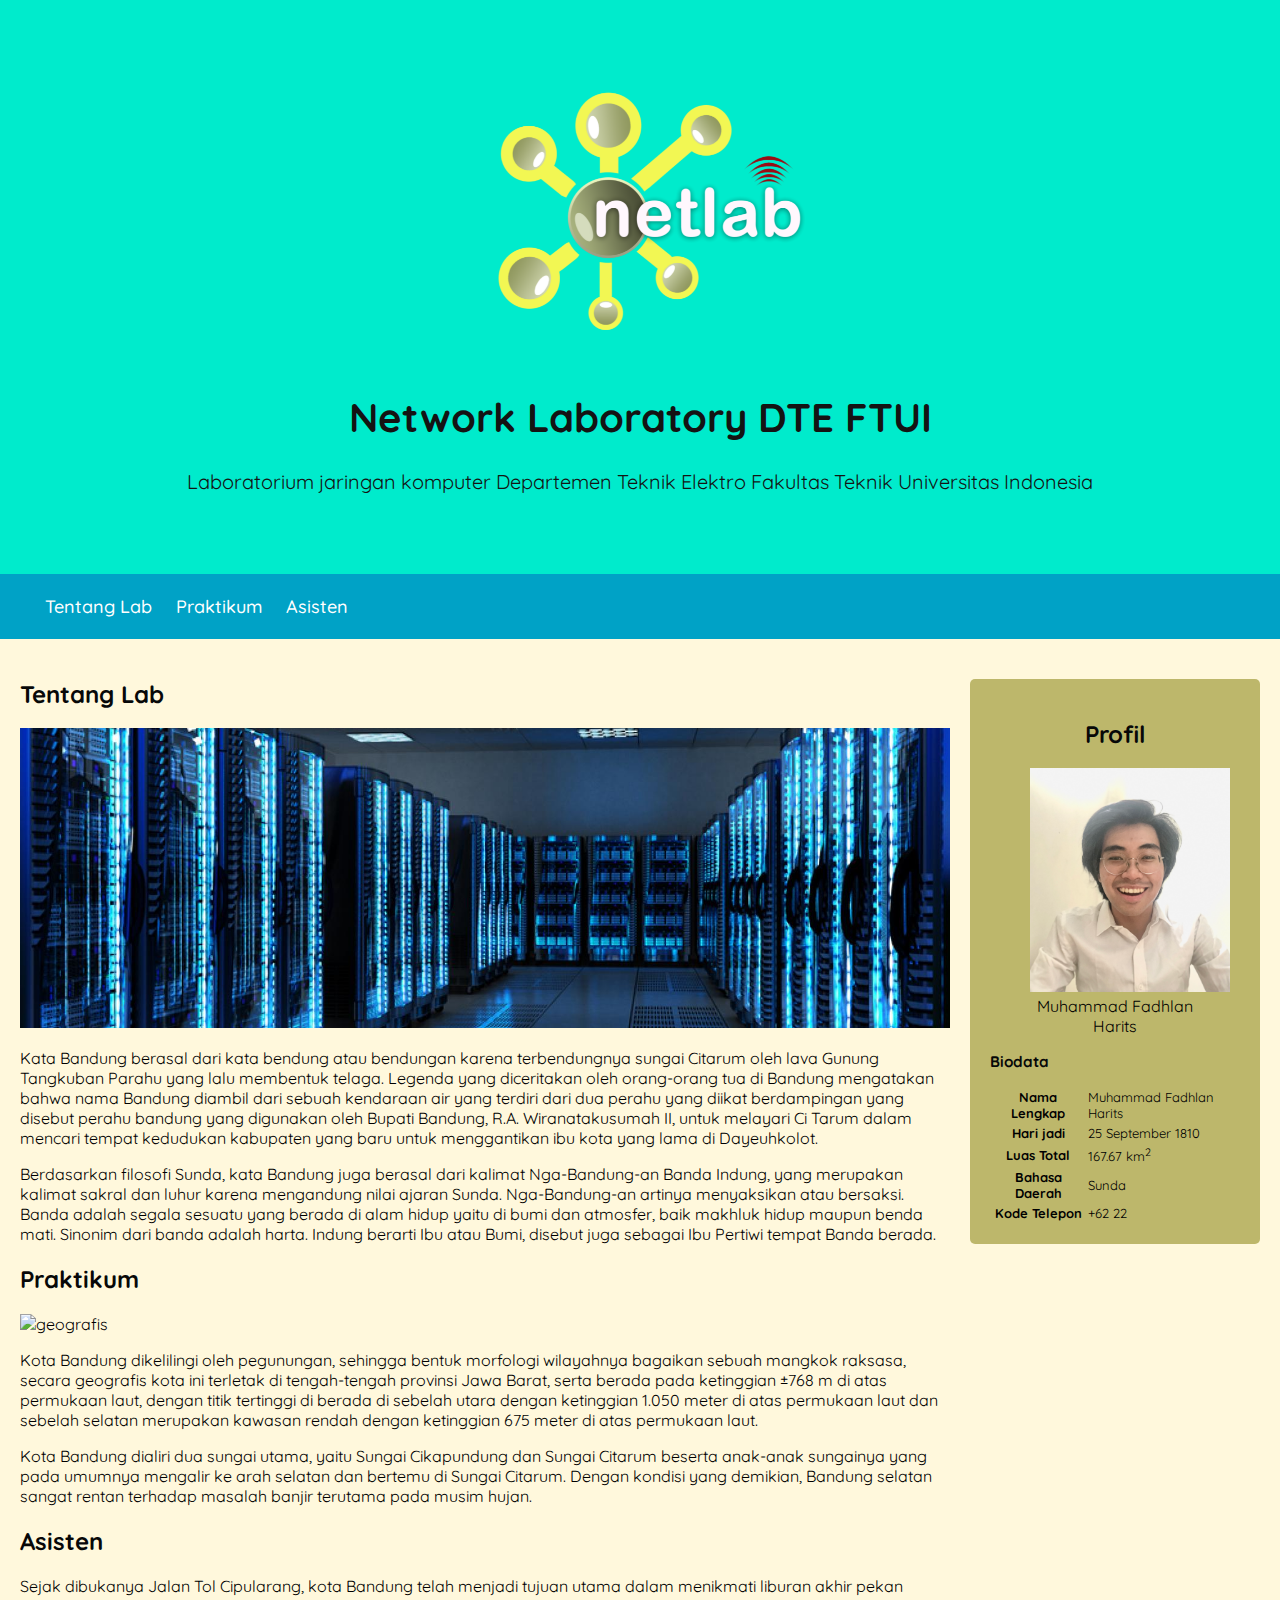
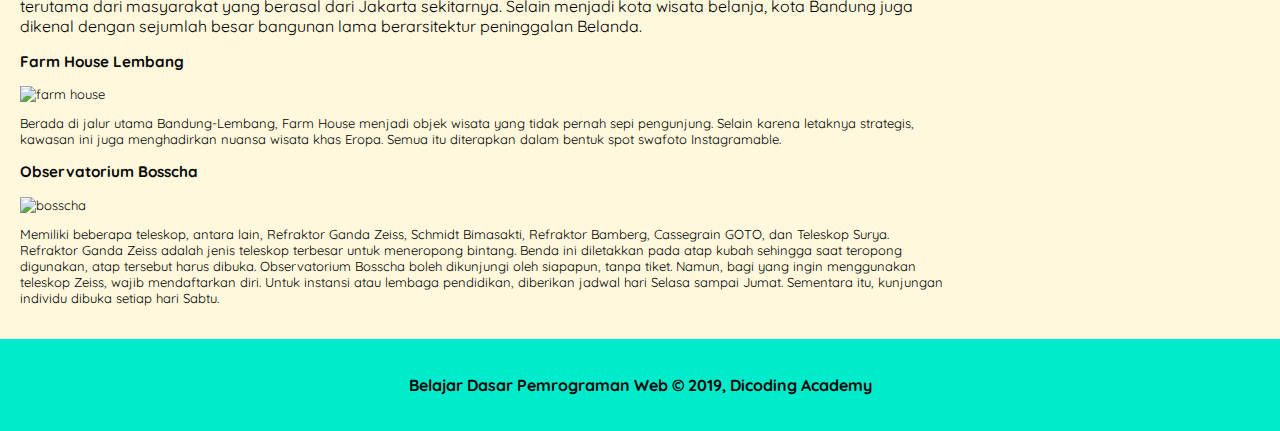
==== bangkit/ProyekWeb/index.html @ 21ee7e52 "Add files via upload" ====
<!DOCTYPE html>
<html lang="en">
<head>
    <meta charset="UTF-8">
    <meta http-equiv="X-UA-Compatible" content="IE=edge">
    <meta name="viewport" content="width=device-width, initial-scale=1.0">
    <title>Netlab</title>
    <link rel="stylesheet" href="assets/style.css">
</head>
<body>
    <header>
        <div class="jumbotron">
            <img src="assets/gambar/logo_netlab.png" alt="logo_netlab">
           <h1>Network Laboratory DTE FTUI</h1>
           <p>Laboratorium jaringan komputer Departemen Teknik Elektro Fakultas Teknik Universitas Indonesia</p>
        </div>
       <nav>
       <ul>
           <li><a href="#info">Tentang Lab</a></li>
           <li><a href="#praktikum">Praktikum</a></li>
           <li><a href="#asisten">Asisten</a></li>
       </ul> 
       </nav>
   
   </header>
   <main>
    <div id="content"> 
    
    <article id="info">
            <h2>Tentang Lab</h2>
            <img src="assets/gambar/data_center.jpg" class="featured-image" alt="praktikum">
            <p>Kata Bandung berasal dari kata bendung atau bendungan karena terbendungnya sungai Citarum oleh lava Gunung Tangkuban Parahu yang lalu membentuk telaga. Legenda yang diceritakan oleh orang-orang tua di
            Bandung mengatakan bahwa nama Bandung diambil dari sebuah kendaraan air yang terdiri dari dua perahu yang diikat berdampingan yang disebut perahu bandung yang digunakan oleh Bupati Bandung, R.A. Wiranatakusumah II, untuk melayari Ci Tarum dalam mencari tempat kedudukan kabupaten yang baru untuk
            menggantikan ibu kota yang lama di Dayeuhkolot. </p>
     
            <p>Berdasarkan filosofi Sunda, kata Bandung juga berasal dari kalimat Nga-Bandung-an Banda Indung, yang merupakan kalimat sakral dan luhur karena mengandung nilai ajaran Sunda. Nga-Bandung-an artinya menyaksikan atau bersaksi. Banda adalah segala sesuatu yang berada di alam hidup yaitu di bumi dan atmosfer, baik makhluk hidup maupun benda mati. Sinonim dari banda adalah harta. Indung berarti Ibu atau Bumi, disebut juga sebagai Ibu Pertiwi tempat Banda berada.</p> 
    </article>  
           
    <article id="praktikum" >
             <h2>Praktikum</h2>
            <img src="assets/image/geografis.jpg" class="featured-image" alt="geografis">
            <p>Kota Bandung dikelilingi oleh pegunungan, sehingga bentuk morfologi wilayahnya bagaikan sebuah mangkok raksasa, secara geografis kota ini terletak di tengah-tengah provinsi Jawa Barat, serta berada pada
            ketinggian ±768 m di atas permukaan laut, dengan titik tertinggi di berada di sebelah utara dengan ketinggian 1.050 meter di atas permukaan laut dan sebelah selatan merupakan kawasan rendah dengan ketinggian 675 meter di atas permukaan laut.</p>
     
            <p>Kota Bandung dialiri dua sungai utama, yaitu Sungai Cikapundung dan Sungai Citarum beserta anak-anak sungainya yang pada umumnya mengalir ke arah selatan dan bertemu di Sungai Citarum. Dengan kondisi yang
            demikian, Bandung selatan sangat rentan terhadap masalah banjir terutama pada musim hujan.</p>
     
    </article> 
    
    
    <article id="asisten">
        <h2>Asisten</h2>
        <p>Sejak dibukanya Jalan Tol Cipularang, kota Bandung telah menjadi tujuan utama dalam menikmati liburan akhir pekan terutama dari masyarakat yang berasal dari Jakarta sekitarnya. Selain menjadi kota wisata belanja,
        kota Bandung juga dikenal dengan sejumlah besar bangunan lama berarsitektur peninggalan Belanda.</p>
     
        <section>
            <h3>Farm House Lembang</h3>
            <img src="assets/image/farm-house.jpg" class="featured-image" alt="farm house">
            <p>Berada di jalur utama Bandung-Lembang, Farm House menjadi objek wisata yang tidak pernah sepi pengunjung. Selain karena letaknya strategis, kawasan ini juga menghadirkan nuansa wisata khas Eropa. Semua itu diterapkan dalam bentuk spot swafoto Instagramable.</p>
     
        </section>
    
        <section>
            <h3>Observatorium Bosscha</h3>
            <img src="assets/image/bosscha.jpg" class="featured-image" alt="bosscha">
            <p>Memiliki beberapa teleskop, antara lain, Refraktor Ganda Zeiss, Schmidt Bimasakti, Refraktor Bamberg, Cassegrain GOTO, dan Teleskop Surya. Refraktor Ganda Zeiss adalah jenis teleskop terbesar untuk meneropong bintang. Benda ini diletakkan pada atap kubah sehingga saat teropong digunakan, atap tersebut harus dibuka. Observatorium Bosscha boleh dikunjungi oleh siapapun, tanpa tiket. Namun, bagi yang ingin
            menggunakan teleskop Zeiss, wajib mendaftarkan diri. Untuk instansi atau lembaga pendidikan, diberikan jadwal hari Selasa sampai Jumat. Sementara itu, kunjungan individu dibuka setiap hari Sabtu.</p>
        </section>
    
    
    </article>
    
    </div>
        
    <aside>
        <article class="profile card">
            <header>
                <h2>Profil</h2>
                    <figure>
                        <img src="assets/gambar/foto_profil.JPG">
                        <figcaption>Muhammad Fadhlan Harits</figcaption>
                    </figure>
            </header>
            <section>
                <h3>Biodata</h3>
                <table>
                   <tr>
                      <th>Nama Lengkap</th>
                      <td>Muhammad Fadhlan Harits</td>
                   </tr>
                   <tr>
                      <th>Hari jadi</th>
                      <td>25 September 1810</td>
                   </tr>
                   <tr>
                      <th>Luas Total</th>
                      <td>167.67 km<sup>2</sup></td>
                   </tr>
                   <tr>
                      <th>Bahasa Daerah</th>
                      <td>Sunda</td>
                   </tr>
                      <tr>
                      <th>Kode Telepon</th>
                      <td>+62 22</td>
                   </tr>
               </table>   
            </section>
        </article>
    </aside>
    
    
    </main>
    
<footer>
    <p>Belajar Dasar Pemrograman Web &#169; 2019, Dicoding Academy</p>
</footer>
</body>
</html>
---- bangkit/ProyekWeb/assets/style.css ----
@import url('https://fonts.googleapis.com/css2?family=Quicksand:wght@400;700&display=swap');

header img {
    width: 100%;
    max-height: 300px;
    object-fit: cover;
    object-position: left;
}
body {
    font-family: 'Quicksand', sans-serif;
    margin: 0;
    padding: 0;
    background-color: cornsilk;
}

h2, h3 {
    color: #070808
}
  
 nav a {
    font-size: 18px;
    font-weight: 500;
    text-decoration: none;
    color: white;
 }
 nav a:hover {
    font-weight: bold;
 }
 
 .profile header {
    text-align: center;
 }

 footer {
    padding: 20px;
    color: rgb(7, 6, 6);
    background-color: #00ebcc;
    text-align: center;
    font-weight: bold;
 }

 .featured-image {
    width: 100%;
    max-height: 300px;
    object-fit: cover;
    object-position: center;
 }

 .profile img {
    width: 200px;
 }

 .card {
   /* box-shadow: 0 4px 8px 0 rgba(0, 0, 0, 0.2); */
    border-radius: 5px;
    padding: 20px;
   margin-top: 20px;
  /* border: 1px solid black; */
  background-color: darkkhaki;
 }

 .jumbotron {
    font-size: 20px;
    padding: 60px;
    background-color: #00ebcc;
    
    text-align: center;
    color: rgb(20, 19, 19);
 }

 nav li {
    display: inline-flex;
    list-style-type: none;
    margin-right: 20px;
 }

 nav {
    background-color: #00a2c6;
    padding: 5px;
    position: sticky;
    top: 0;
 }

 main {
    padding: 20px;
    overflow: auto;
 }

 #content {
    float: left;
    width: 75%;
 }

 aside {
    float: right;
    width: 25%;
    padding-left: 20px;
    
 }

 * {
    box-sizing: border-box;
 }

 @media screen and (max-width: 1000px) {
    #content,
    aside {
        width: 100%;
        padding: 0;
    }
 }

 header {
    display: inline;
    
 }

 section {
     font-size: small;
 }
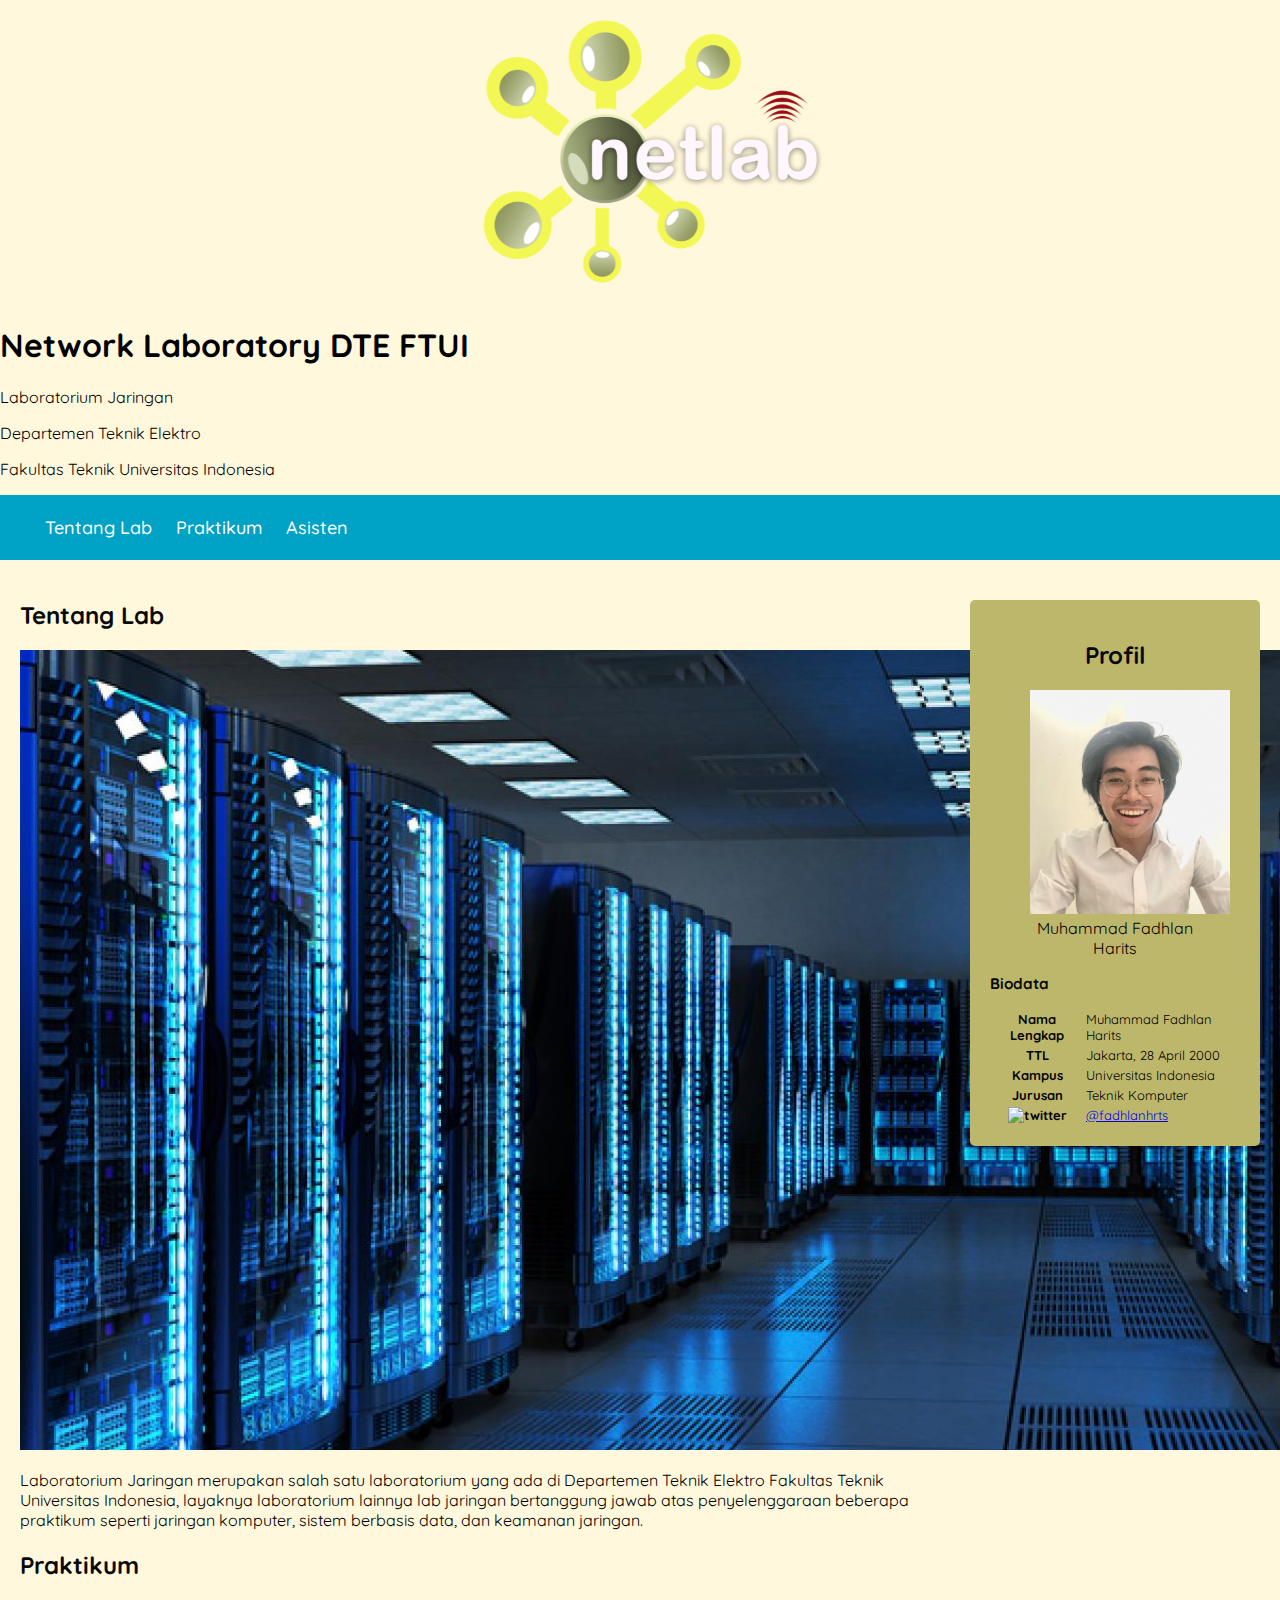
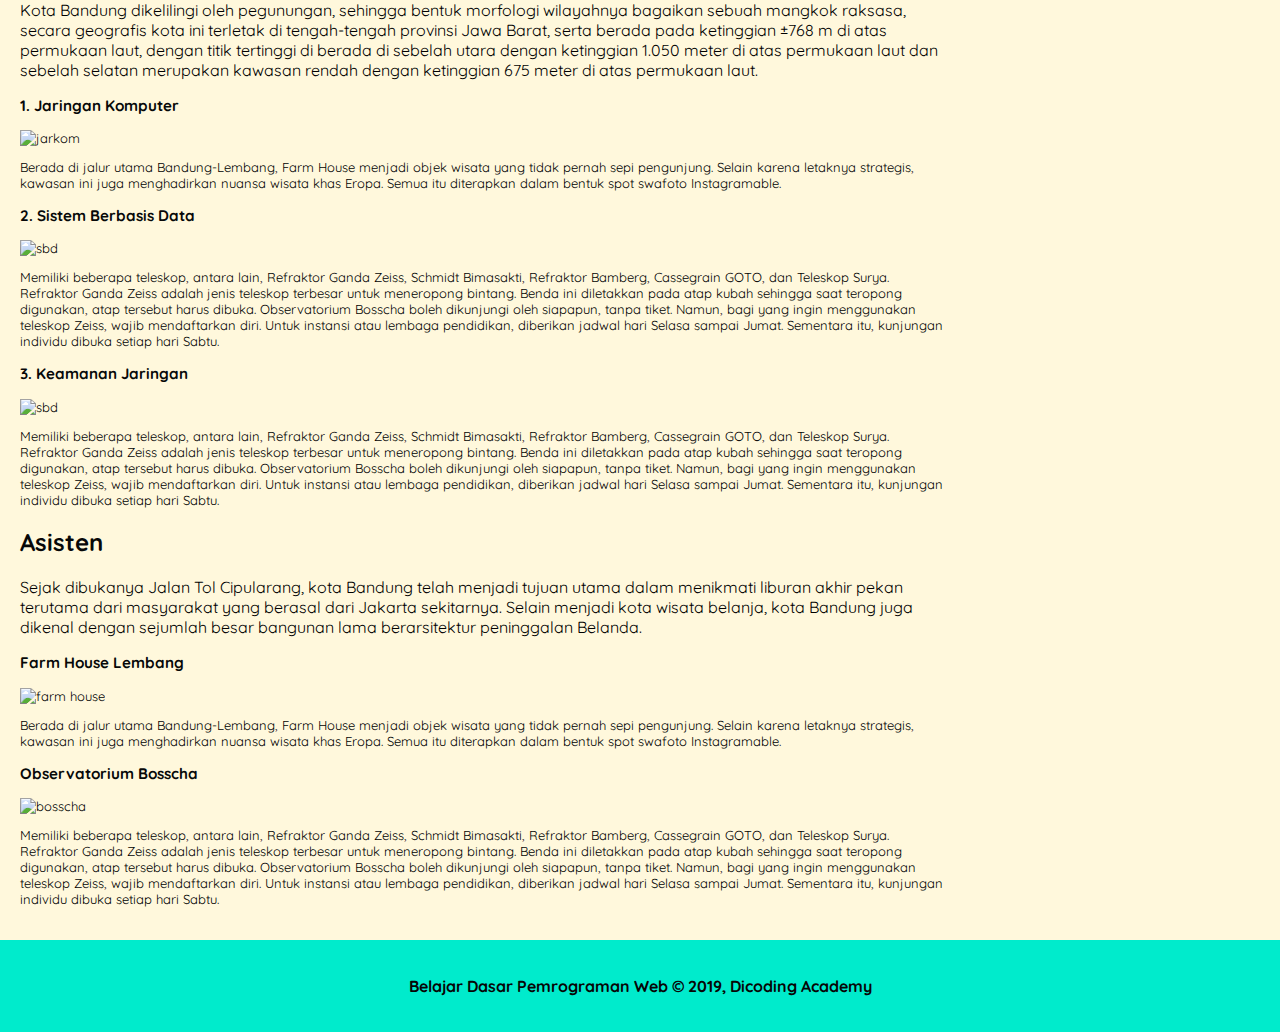
==== commit 696ea060: "Update index.html" ====
--- a/bangkit/ProyekWeb/index.html
+++ b/bangkit/ProyekWeb/index.html
@@ -9,10 +9,12 @@
 </head>
 <body>
     <header>
-        <div class="jumbotron">
+        <div class="homepage">
             <img src="assets/gambar/logo_netlab.png" alt="logo_netlab">
            <h1>Network Laboratory DTE FTUI</h1>
-           <p>Laboratorium jaringan komputer Departemen Teknik Elektro Fakultas Teknik Universitas Indonesia</p>
+           <p>Laboratorium Jaringan</p>
+            <p>Departemen Teknik Elektro</p> 
+            <p>Fakultas Teknik Universitas Indonesia</p>
         </div>
        <nav>
        <ul>
@@ -28,23 +30,40 @@
     
     <article id="info">
             <h2>Tentang Lab</h2>
-            <img src="assets/gambar/data_center.jpg" class="featured-image" alt="praktikum">
-            <p>Kata Bandung berasal dari kata bendung atau bendungan karena terbendungnya sungai Citarum oleh lava Gunung Tangkuban Parahu yang lalu membentuk telaga. Legenda yang diceritakan oleh orang-orang tua di
-            Bandung mengatakan bahwa nama Bandung diambil dari sebuah kendaraan air yang terdiri dari dua perahu yang diikat berdampingan yang disebut perahu bandung yang digunakan oleh Bupati Bandung, R.A. Wiranatakusumah II, untuk melayari Ci Tarum dalam mencari tempat kedudukan kabupaten yang baru untuk
-            menggantikan ibu kota yang lama di Dayeuhkolot. </p>
+            <img src="assets/gambar/data_center.jpg" class="intro" alt="praktikum">
+            <p>Laboratorium Jaringan merupakan salah satu laboratorium yang ada di Departemen Teknik Elektro 
+            Fakultas Teknik Universitas Indonesia, layaknya laboratorium lainnya lab jaringan bertanggung jawab 
+            atas penyelenggaraan beberapa praktikum seperti jaringan komputer, sistem berbasis data, dan keamanan
+            jaringan.  </p>
      
-            <p>Berdasarkan filosofi Sunda, kata Bandung juga berasal dari kalimat Nga-Bandung-an Banda Indung, yang merupakan kalimat sakral dan luhur karena mengandung nilai ajaran Sunda. Nga-Bandung-an artinya menyaksikan atau bersaksi. Banda adalah segala sesuatu yang berada di alam hidup yaitu di bumi dan atmosfer, baik makhluk hidup maupun benda mati. Sinonim dari banda adalah harta. Indung berarti Ibu atau Bumi, disebut juga sebagai Ibu Pertiwi tempat Banda berada.</p> 
     </article>  
            
     <article id="praktikum" >
              <h2>Praktikum</h2>
-            <img src="assets/image/geografis.jpg" class="featured-image" alt="geografis">
             <p>Kota Bandung dikelilingi oleh pegunungan, sehingga bentuk morfologi wilayahnya bagaikan sebuah mangkok raksasa, secara geografis kota ini terletak di tengah-tengah provinsi Jawa Barat, serta berada pada
             ketinggian ±768 m di atas permukaan laut, dengan titik tertinggi di berada di sebelah utara dengan ketinggian 1.050 meter di atas permukaan laut dan sebelah selatan merupakan kawasan rendah dengan ketinggian 675 meter di atas permukaan laut.</p>
      
-            <p>Kota Bandung dialiri dua sungai utama, yaitu Sungai Cikapundung dan Sungai Citarum beserta anak-anak sungainya yang pada umumnya mengalir ke arah selatan dan bertemu di Sungai Citarum. Dengan kondisi yang
-            demikian, Bandung selatan sangat rentan terhadap masalah banjir terutama pada musim hujan.</p>
-     
+            <section>
+                <h3>1. Jaringan Komputer</h3>
+                <img src="assets/gambar/jarkom.png" class="featured-image" alt="jarkom">
+                <p>Berada di jalur utama Bandung-Lembang, Farm House menjadi objek wisata yang tidak pernah sepi pengunjung. Selain karena letaknya strategis, kawasan ini juga menghadirkan nuansa wisata khas Eropa. Semua itu diterapkan dalam bentuk spot swafoto Instagramable.</p>
+         
+            </section>
+        
+            <section>
+                <h3>2. Sistem Berbasis Data</h3>
+                <img src="assets/gambar/sbd.png" class="featured-image" alt="sbd">
+                <p>Memiliki beberapa teleskop, antara lain, Refraktor Ganda Zeiss, Schmidt Bimasakti, Refraktor Bamberg, Cassegrain GOTO, dan Teleskop Surya. Refraktor Ganda Zeiss adalah jenis teleskop terbesar untuk meneropong bintang. Benda ini diletakkan pada atap kubah sehingga saat teropong digunakan, atap tersebut harus dibuka. Observatorium Bosscha boleh dikunjungi oleh siapapun, tanpa tiket. Namun, bagi yang ingin
+                menggunakan teleskop Zeiss, wajib mendaftarkan diri. Untuk instansi atau lembaga pendidikan, diberikan jadwal hari Selasa sampai Jumat. Sementara itu, kunjungan individu dibuka setiap hari Sabtu.</p>
+            </section>
+
+            <section>
+                <h3>3. Keamanan Jaringan</h3>
+                <img src="assets/gambar/sbd.png" class="featured-image" alt="sbd">
+                <p>Memiliki beberapa teleskop, antara lain, Refraktor Ganda Zeiss, Schmidt Bimasakti, Refraktor Bamberg, Cassegrain GOTO, dan Teleskop Surya. Refraktor Ganda Zeiss adalah jenis teleskop terbesar untuk meneropong bintang. Benda ini diletakkan pada atap kubah sehingga saat teropong digunakan, atap tersebut harus dibuka. Observatorium Bosscha boleh dikunjungi oleh siapapun, tanpa tiket. Namun, bagi yang ingin
+                menggunakan teleskop Zeiss, wajib mendaftarkan diri. Untuk instansi atau lembaga pendidikan, diberikan jadwal hari Selasa sampai Jumat. Sementara itu, kunjungan individu dibuka setiap hari Sabtu.</p>
+            </section>
+
     </article> 
     
     
@@ -89,20 +108,20 @@
                       <td>Muhammad Fadhlan Harits</td>
                    </tr>
                    <tr>
-                      <th>Hari jadi</th>
-                      <td>25 September 1810</td>
+                      <th>TTL</th>
+                      <td>Jakarta, 28 April 2000</td>
                    </tr>
                    <tr>
-                      <th>Luas Total</th>
-                      <td>167.67 km<sup>2</sup></td>
+                      <th>Kampus</th>
+                      <td>Universitas Indonesia</td>
                    </tr>
                    <tr>
-                      <th>Bahasa Daerah</th>
-                      <td>Sunda</td>
+                      <th>Jurusan</th>
+                      <td>Teknik Komputer</td>
                    </tr>
                       <tr>
-                      <th>Kode Telepon</th>
-                      <td>+62 22</td>
+                      <th><img src="assets/gambar/twitter.png" alt="twitter" id="social-media"></th>
+                      <td><a href="https://twitter.com/fadhlanhrts">@fadhlanhrts</a></td>
                    </tr>
                </table>   
             </section>
@@ -116,4 +135,4 @@
     <p>Belajar Dasar Pemrograman Web &#169; 2019, Dicoding Academy</p>
 </footer>
 </body>
-</html>+</html>
